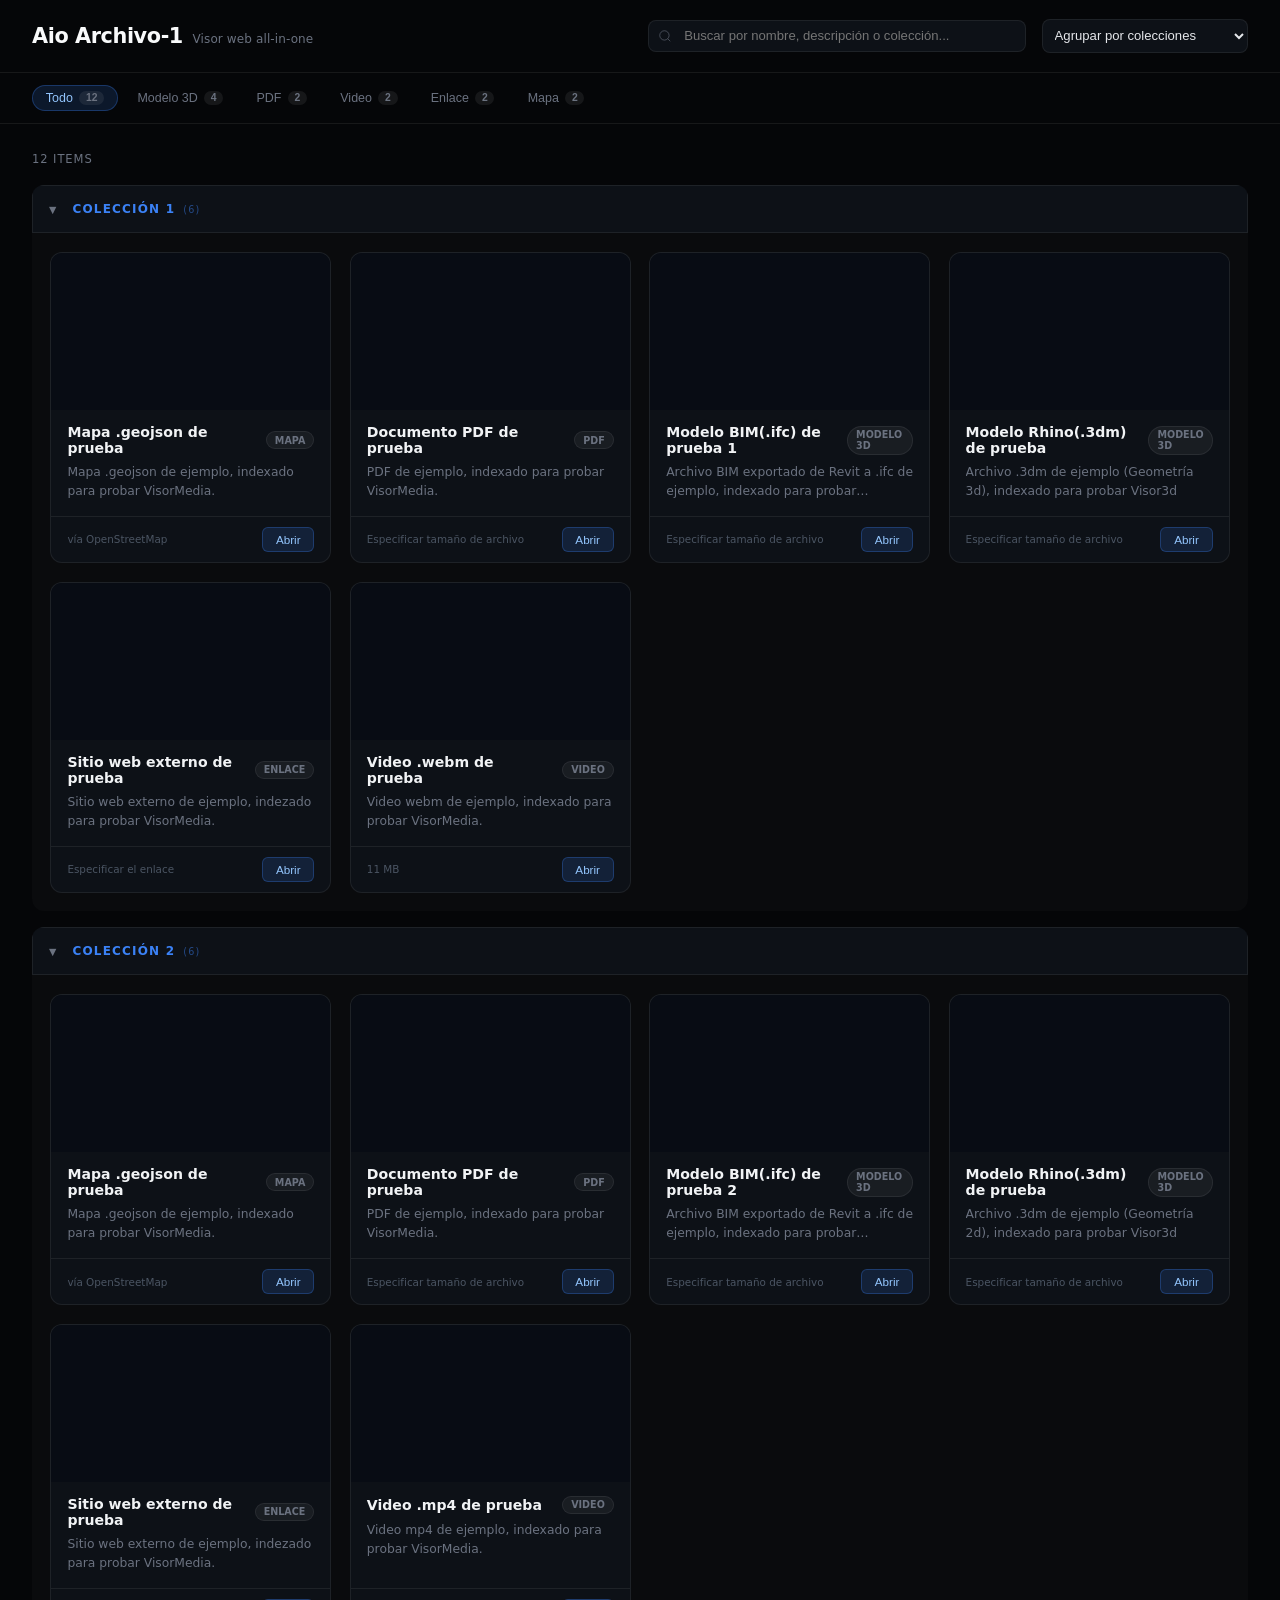
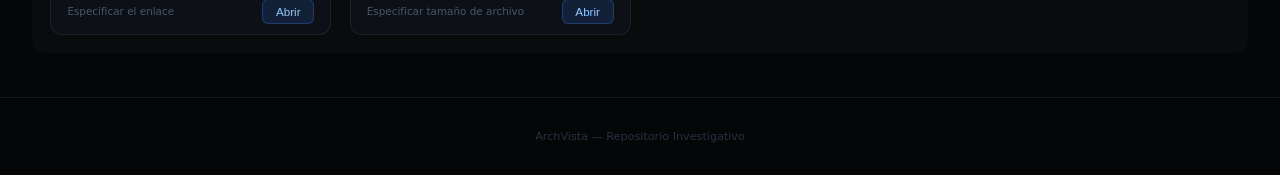
==== index.html @ 596104c4 "Update index.html" ====
<!DOCTYPE html>
<html lang="es">
<head>
    <meta charset="UTF-8">
    <meta name="viewport" content="width=device-width, initial-scale=1.0">
    <title>Aio Archivo-1</title>
    <style>
        *, *::before, *::after { box-sizing: border-box; margin: 0; padding: 0; }
        :root {
            --bg: #050608;
            --surface: #0d1117;
            --surface2: #111520;
            --border: rgba(255,255,255,0.07);
            --border2: rgba(255,255,255,0.12);
            --text: #e5e7eb;
            --muted: #6b7280;
            --accent: #3b82f6;
            --accent-dim: rgba(59,130,246,0.15);
        }
        body {
            font-family: system-ui, -apple-system, sans-serif;
            background: var(--bg);
            color: var(--text);
            min-height: 100vh;
            display: flex;
            flex-direction: column;
        }

        header {
            padding: 1.2rem 2rem;
            border-bottom: 1px solid var(--border);
            display: flex;
            align-items: center;
            justify-content: space-between;
            gap: 1.5rem;
            flex-wrap: wrap;
        }
        .logo { display: flex; align-items: baseline; gap: 0.6rem; text-decoration: none; }
        .logo h1 { font-size: 1.3rem; font-weight: 700; letter-spacing: -0.02em; color: #f9fafb; }
        .logo span { font-size: 0.75rem; color: var(--muted); letter-spacing: 0.01em; }

        .controls-wrap { display: flex; align-items: center; gap: 1rem; flex: 1; max-width: 600px; }
        .search-wrap { flex: 2; position: relative; }
        .search-wrap input {
            width: 100%; padding: 0.45rem 0.85rem 0.45rem 2.2rem;
            background: var(--surface); border: 1px solid var(--border);
            border-radius: 8px; color: var(--text); font-size: 0.82rem;
            outline: none; transition: border-color 0.15s;
        }
        .search-wrap input:focus { border-color: rgba(59,130,246,0.45); }
        .search-wrap svg {
            position: absolute; left: 0.65rem; top: 50%; transform: translateY(-50%);
            width: 14px; height: 14px; stroke: var(--muted); fill: none; pointer-events: none;
        }

        .sort-select {
            flex: 1; background: var(--surface); color: var(--text);
            border: 1px solid var(--border); border-radius: 8px;
            padding: 0.45rem; font-size: 0.82rem; outline: none; cursor: pointer;
        }

        .filters { padding: 0.75rem 2rem 0; display: flex; gap: 0.35rem; flex-wrap: wrap; border-bottom: 1px solid var(--border); }
        .filter-btn {
            display: inline-flex; align-items: center; gap: 0.4rem; padding: 0.32rem 0.8rem; margin-bottom: 0.75rem;
            font-size: 0.78rem; font-weight: 500; background: transparent; color: var(--muted);
            border: 1px solid transparent; border-radius: 20px; cursor: pointer; transition: all 0.12s;
        }
        .filter-btn:hover { color: var(--text); border-color: var(--border2); }
        .filter-btn.active { background: var(--accent-dim); color: #93c5fd; border-color: rgba(59,130,246,0.3); }
        .tab-count { font-size: 0.65rem; font-weight: 600; background: rgba(255,255,255,0.07); color: var(--muted); padding: 0.1rem 0.42rem; border-radius: 20px; }

        main { flex: 1; padding: 1.75rem 2rem; max-width: 1280px; width: 100%; margin: 0 auto; }
        .grid-header { display: flex; align-items: center; justify-content: space-between; margin-bottom: 1.2rem; }
        .grid-label { font-size: 0.72rem; color: var(--muted); text-transform: uppercase; letter-spacing: 0.08em; }

        /* --- Colecciones y Grupos --- */
        .collection-section { margin-bottom: 1rem; border-radius: 12px; background: rgba(255,255,255,0.02); overflow: hidden; }
        .collection-header {
            width: 100%; padding: 1rem; background: var(--surface); 
            border: 1px solid var(--border); display: flex; align-items: center; 
            gap: 1rem; cursor: pointer; transition: background 0.2s;
            user-select: none;
        }
        .collection-header:hover { background: var(--surface2); }
        .collection-header h2 { 
            font-size: 0.75rem; text-transform: uppercase; letter-spacing: 0.1em; 
            color: var(--accent); flex: 1; display: flex; align-items: center; gap: 0.5rem;
            pointer-events: none; /* Evita que el texto interfiera con el clic del header */
        }
        .collection-arrow { font-size: 0.6rem; transition: transform 0.3s; color: var(--muted); transform: rotate(0deg); pointer-events: none; }
        .collection-content { padding: 1.15rem; display: grid; grid-template-columns: repeat(auto-fill, minmax(270px, 1fr)); gap: 1.15rem; }

        /* --- Estado Colapsado (Tarjetas Compactas) --- */
        .collection-section.collapsed .collection-content { display: flex; flex-direction: column; gap: 0.5rem; padding: 0.5rem 1rem 1rem; }
        .collection-section.collapsed .collection-arrow { transform: rotate(-90deg); }

        .card { background: var(--surface); border: 1px solid var(--border); border-radius: 12px; overflow: hidden; display: flex; flex-direction: column; cursor: pointer; transition: all 0.15s; }
        .card:hover { border-color: rgba(59,130,246,0.4); transform: translateY(-2px); box-shadow: 0 8px 32px rgba(0,0,0,0.4); }
        .card-thumb { width: 100%; aspect-ratio: 16/9; background: #080c14; display: flex; align-items: center; justify-content: center; overflow: hidden; }
        .card-thumb img { width: 100%; height: 100%; object-fit: cover; }
        .card-body { padding: 0.9rem 1rem; display: flex; flex-direction: column; gap: 0.45rem; flex: 1; }
        .card-title { font-size: 0.88rem; font-weight: 600; color: #f1f3f5; }
        .badge { font-size: 0.6rem; font-weight: 600; padding: 0.16rem 0.5rem; border-radius: 20px; text-transform: uppercase; background: rgba(255,255,255,0.05); color: var(--muted); border: 1px solid var(--border); }
        .card-desc { font-size: 0.77rem; color: var(--muted); line-height: 1.55; overflow: hidden; display: -webkit-box; -webkit-box-orient: vertical; -webkit-line-clamp: 2; line-clamp: 2; }
        .card-footer { padding: 0.65rem 1rem; border-top: 1px solid var(--border); display: flex; align-items: center; justify-content: space-between; }
        .btn-view { font-size: 0.73rem; font-weight: 500; padding: 0.3rem 0.8rem; background: var(--accent-dim); color: #93c5fd; border: 1px solid rgba(59,130,246,0.28); border-radius: 6px; cursor: pointer; }

        /* Sobreescritura para vista compacta */
        .collapsed .card { flex-direction: row; align-items: center; height: 64px; border-color: transparent; background: transparent; gap: 0.5rem; position: relative; z-index: 10; }
        .collapsed .card:hover { background: rgba(255,255,255,0.03); transform: none; box-shadow: none; }
        .collapsed .card-thumb { width: 56px !important; height: 42px !important; flex-shrink: 0; margin-left: 0.5rem; border-radius: 6px; }
        .collapsed .card-body { padding: 0 0.5rem; flex-direction: row; align-items: center; justify-content: space-between; flex: 1; gap: 0.5rem; }
        .collapsed .card-desc, .collapsed .card-footer { display: none; }
        .collapsed .card-title { font-size: 0.78rem; white-space: nowrap; overflow: hidden; text-overflow: ellipsis; max-width: 180px; }

        footer { padding: 2rem; border-top: 1px solid var(--border); font-size: 0.7rem; color: #2a3040; text-align: center; }

        @media (max-width: 768px) {
            header { padding: 1rem; }
            main { padding: 0.75rem; }
            .collection-content { padding: 0.5rem; }
            .collapsed .card-title { max-width: 140px; }
        }
    </style>
</head>
<body>

<header>
    <a href="index.html" class="logo">
        <h1>Aio Archivo-1</h1>
        <span>Visor web all-in-one</span>
    </a>
    <div class="controls-wrap">
        <div class="search-wrap">
            <svg viewBox="0 0 24 24"><circle cx="11" cy="11" r="8"/><line x1="21" y1="21" x2="16.65" y2="16.65"/></svg>
            <input type="text" id="search" placeholder="Buscar por nombre, descripción o colección..." autocomplete="off">
        </div>
        <select id="sort-order" class="sort-select">
            <option value="coleccion">Agrupar por colecciones</option>
            <option value="az">Alfabético (A-Z)</option>
            <option value="za">Alfabético (Z-A)</option>
            <option value="tipo">Agrupar por tipo</option>
        </select>
    </div>
</header>

<div class="filters" id="filters">
    <button class="filter-btn active" data-cat="all">Todo <span class="tab-count" id="count-all">0</span></button>
</div>

<main id="main-container">
    <div class="grid-header">
        <span class="grid-label" id="grid-label">Cargando ...</span>
    </div>
    <div id="grid"></div>
</main>

<footer>ArchVista — Repositorio Investigativo</footer>

<script>
    let MODELS = [];
    const CATEGORIAS = ['modelo-3d', 'pdf', 'video', 'galeria', 'enlace', 'audio','mapa'];
    let activeFilter = 'all';
    let searchQuery = '';
    let currentSort = 'coleccion';

    const nombresCategoria = {
        'modelo-3d': 'Modelo 3D', 'pdf': 'PDF', 'video': 'Video',
        'galeria': 'Galería', 'enlace': 'Enlace', 'audio': 'Audio', 'mapa': 'Mapa'
    };

    fetch('content.json')
        .then(response => response.json())
        .then(data => {
            MODELS = data;
            buildCategoryButtons();
            updateCounts();
            renderGrid();
        });

    function buildCategoryButtons() {
        const categoriasPresentes = new Set(MODELS.map(m => m.categoria));
        const filtersDiv = document.getElementById('filters');
        CATEGORIAS.forEach(cat => {
            if (categoriasPresentes.has(cat)) {
                const btn = document.createElement('button');
                btn.className = 'filter-btn';
                btn.dataset.cat = cat;
                btn.innerHTML = `${nombresCategoria[cat] || cat} <span class="tab-count" id="count-${cat}">0</span>`;
                filtersDiv.appendChild(btn);
            }
        });
    }

    function updateCounts() {
        const allEl = document.getElementById('count-all');
        if (allEl) allEl.textContent = MODELS.length;
        CATEGORIAS.forEach(cat => {
            const el = document.getElementById('count-' + cat);
            if (el) el.textContent = MODELS.filter(m => m.categoria === cat).length;
        });
    }

    // --- FUNCIÓN DE TOGGLE REFORZADA ---
    function toggleCollection(headerElement) {
        // Solo actúa sobre el padre directo .collection-section
        headerElement.closest('.collection-section').classList.toggle('collapsed');
    }

    function renderGrid() {
        const gridContainer = document.getElementById('grid');
        gridContainer.innerHTML = '';
        const isMobile = window.innerWidth <= 768;
        
        let visible = MODELS.filter(m => {
            const matchesCategory = (activeFilter === 'all' || m.categoria === activeFilter);
            const query = searchQuery.toLowerCase();
            const matchesSearch = !searchQuery || 
                                 (m.nombre || '').toLowerCase().includes(query) || 
                                 (m.descripcion || '').toLowerCase().includes(query) || 
                                 (m.coleccion || '').toLowerCase().includes(query);
            return matchesCategory && matchesSearch;
        });

        if (currentSort === 'az') visible.sort((a, b) => a.nombre.localeCompare(b.nombre));
        else if (currentSort === 'za') visible.sort((a, b) => b.nombre.localeCompare(a.nombre));
        else if (currentSort === 'tipo') visible.sort((a, b) => (a.categoria || '').localeCompare(b.categoria || ''));
        else if (currentSort === 'coleccion') {
            visible.sort((a, b) => (a.coleccion || 'Otros').localeCompare(b.coleccion || 'Otros') || a.nombre.localeCompare(b.nombre));
        }

        document.getElementById('grid-label').textContent = visible.length + ' item' + (visible.length !== 1 ? 's' : '');
        
        if (visible.length === 0) {
            gridContainer.innerHTML = '<p style="color: var(--muted); text-align: center; padding: 2rem;">No se encontraron elementos</p>';
            return;
        }

        if (currentSort === 'coleccion' || currentSort === 'tipo') {
            const groupField = currentSort === 'coleccion' ? 'coleccion' : 'categoria';
            const grupos = [...new Set(visible.map(m => m[groupField] || (groupField === 'coleccion' ? 'Otros' : 'General')))];

            grupos.forEach(groupName => {
                const section = document.createElement('div');
                section.className = 'collection-section';
                // Si hay una búsqueda activa, no colapsamos para mostrar resultados
                if (isMobile && !searchQuery) section.classList.add('collapsed');

                const displayName = currentSort === 'tipo' ? (nombresCategoria[groupName] || groupName) : groupName;
                const itemsInGroup = visible.filter(x => (x[groupField] || (groupField === 'coleccion' ? 'Otros' : 'General')) === groupName);

                section.innerHTML = `
                    <div class="collection-header" onclick="toggleCollection(this)">
                        <span class="collection-arrow">▼</span>
                        <h2>${displayName} <span style="font-size:0.6rem; opacity:0.5; font-weight:400;">(${itemsInGroup.length})</span></h2>
                    </div>
                    <div class="collection-content"></div>
                `;

                const contentDiv = section.querySelector('.collection-content');
                itemsInGroup.forEach(m => contentDiv.appendChild(createCard(m)));
                gridContainer.appendChild(section);
            });
        } else {
            const standardGrid = document.createElement('div');
            standardGrid.className = 'collection-content';
            visible.forEach(m => standardGrid.appendChild(createCard(m)));
            gridContainer.appendChild(standardGrid);
        }
    }

    function createCard(m) {
        const card = document.createElement('div');
        card.className = 'card';
        
        // --- NAVEGACIÓN DIRECTA CON STOP PROPAGATION ---
        card.onclick = (e) => {
            e.preventDefault();
            e.stopPropagation(); // ¡CRUCIAL! Evita que el clic suba al contenedor

            if (m.categoria === 'modelo-3d') {
                const archivo = String(m.archivo || '');
                const ext = archivo.split('.').pop().toLowerCase();

                if (ext === 'ifc') {
                    // Modelos BIM → visor IFC (usa id, como en otros viewers)
                    window.location.href = `viewer-ifc.html?id=${m.id}`;
                } else {
                    // Modelos 3D normales (3DM, etc.) → visor 3D existente
                    window.location.href = `viewer.html?file=models/${m.archivo}`;
                }
            } else if (m.categoria === 'mapa') {
                window.location.href = `viewer-map.html?id=${m.id}`;
            } else if (m.categoria === 'video') {
                window.location.href = `viewer-media.html?id=${m.id}`;
            } else if (m.categoria === 'pdf') {
                window.location.href = `viewer-media.html?id=${m.id}`;
            } else if (m.categoria === 'enlace') {
                window.location.href = `viewer-media.html?id=${m.id}`;
            } else {
                // fallback genérico
                window.location.href = `viewer-media.html?id=${m.id}`;
            }
        };

        const thumb = m.thumbnail ? `<img src="${m.thumbnail}" alt="">` : `<div style="color:#1e2535">📁</div>`;
        card.innerHTML = `
            <div class="card-thumb">${thumb}</div>
            <div class="card-body">
                <div style="display:flex; justify-content:space-between; align-items:center; gap: 0.5rem; width:100%;">
                    <div class="card-title">${m.nombre}</div>
                    <span class="badge">${nombresCategoria[m.categoria] || m.categoria}</span>
                </div>
                <div class="card-desc">${m.descripcion || 'Sin descripción'}</div>
            </div>
            <div class="card-footer">
                <span style="font-size:0.65rem; color:#4b5563">${m.tamano || ''}</span>
                <button class="btn-view">Abrir</button>
            </div>
        `;
        return card;
    }

    document.getElementById('filters').onclick = (e) => {
        const btn = e.target.closest('.filter-btn');
        if (!btn) return;
        document.querySelectorAll('.filter-btn').forEach(b => b.classList.remove('active'));
        btn.classList.add('active');
        activeFilter = btn.dataset.cat;
        renderGrid();
    };

    document.getElementById('search').addEventListener('input', (e) => {
        searchQuery = e.target.value.trim();
        renderGrid();
    });

    document.getElementById('sort-order').addEventListener('change', (e) => {
        currentSort = e.target.value;
        renderGrid();
    });

    window.addEventListener('resize', () => {
        const isMobile = window.innerWidth <= 768;
        if (window.lastIsMobile !== isMobile) {
            renderGrid();
            window.lastIsMobile = isMobile;
        }
    });
</script>
</body>
</html>
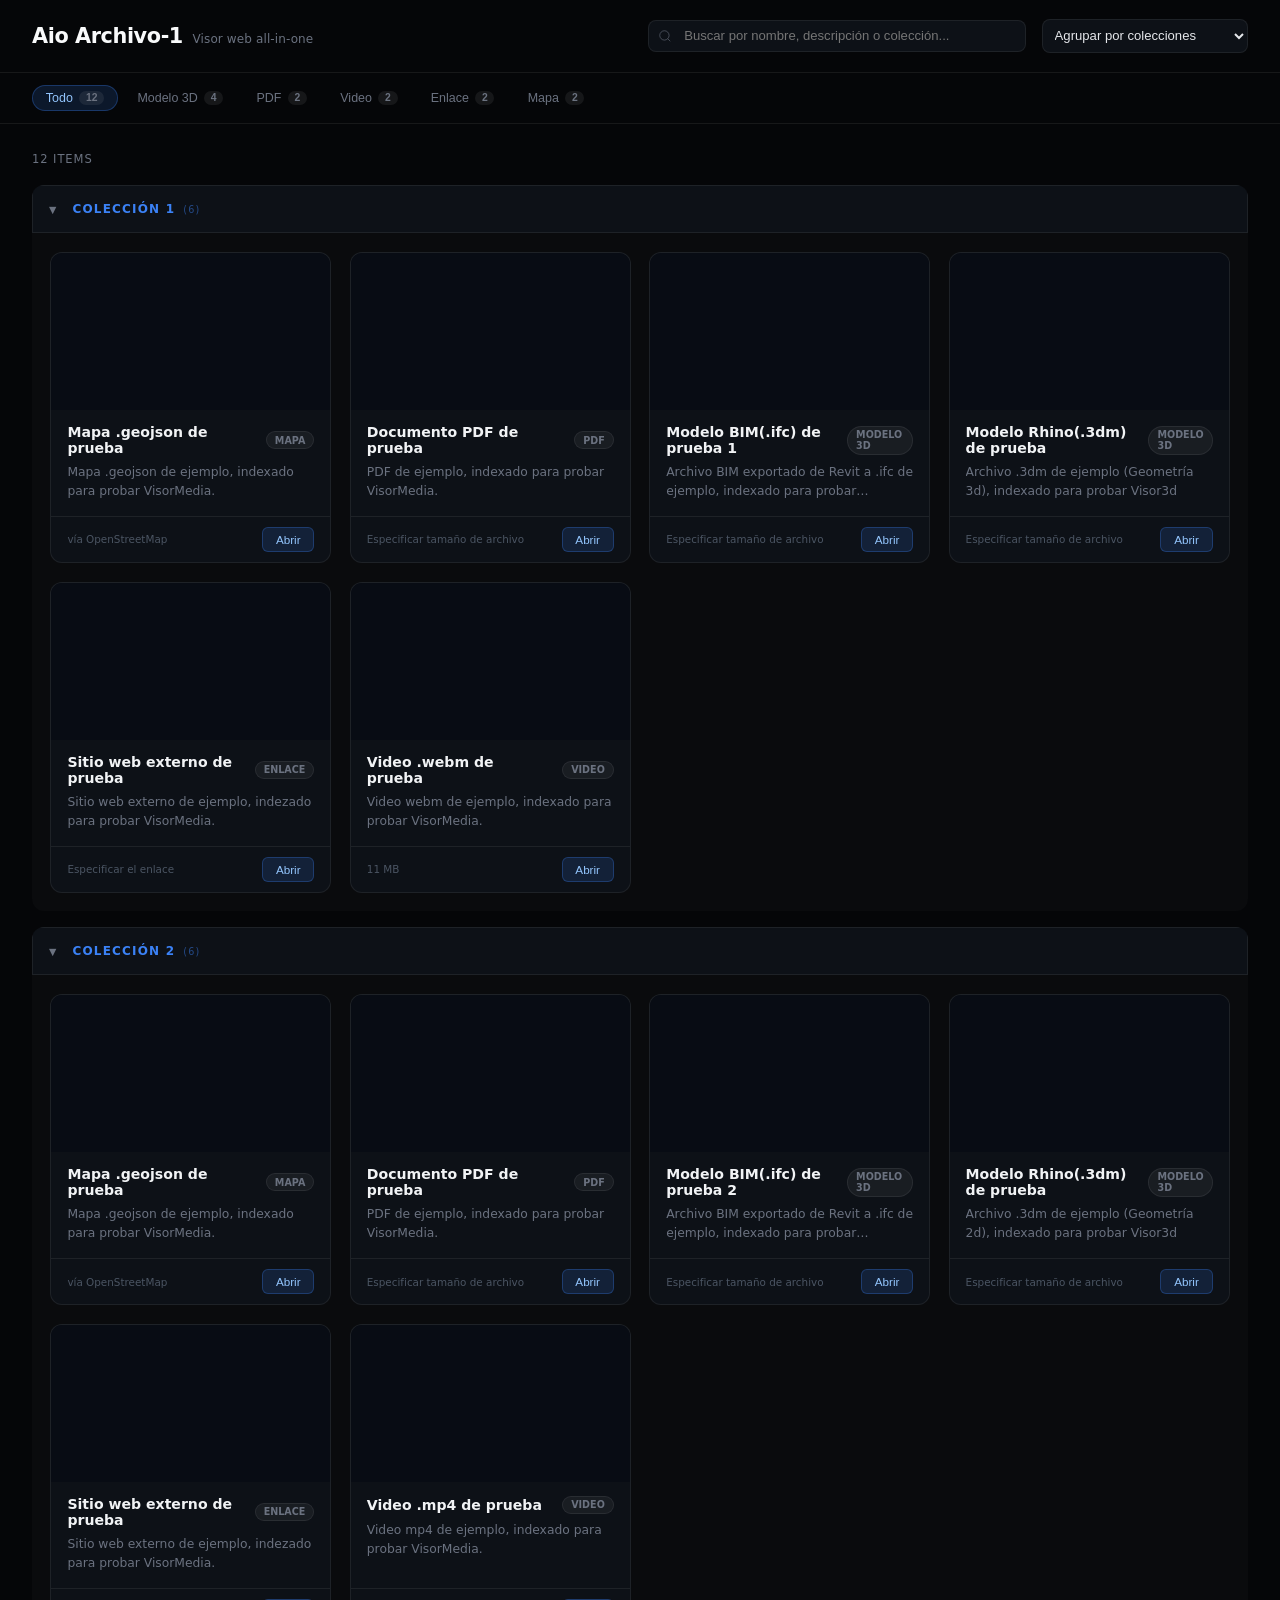
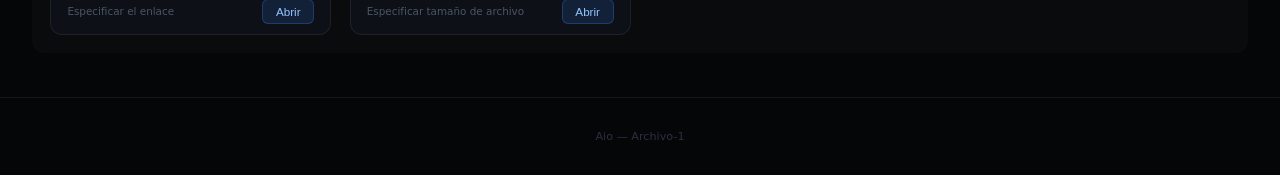
==== commit 573e2ac1: "Update index.html" ====
--- a/index.html
+++ b/index.html
@@ -155,7 +155,7 @@
     <div id="grid"></div>
 </main>
 
-<footer>ArchVista — Repositorio Investigativo</footer>
+<footer>Aio — Archivo-1</footer>
 
 <script>
     let MODELS = [];
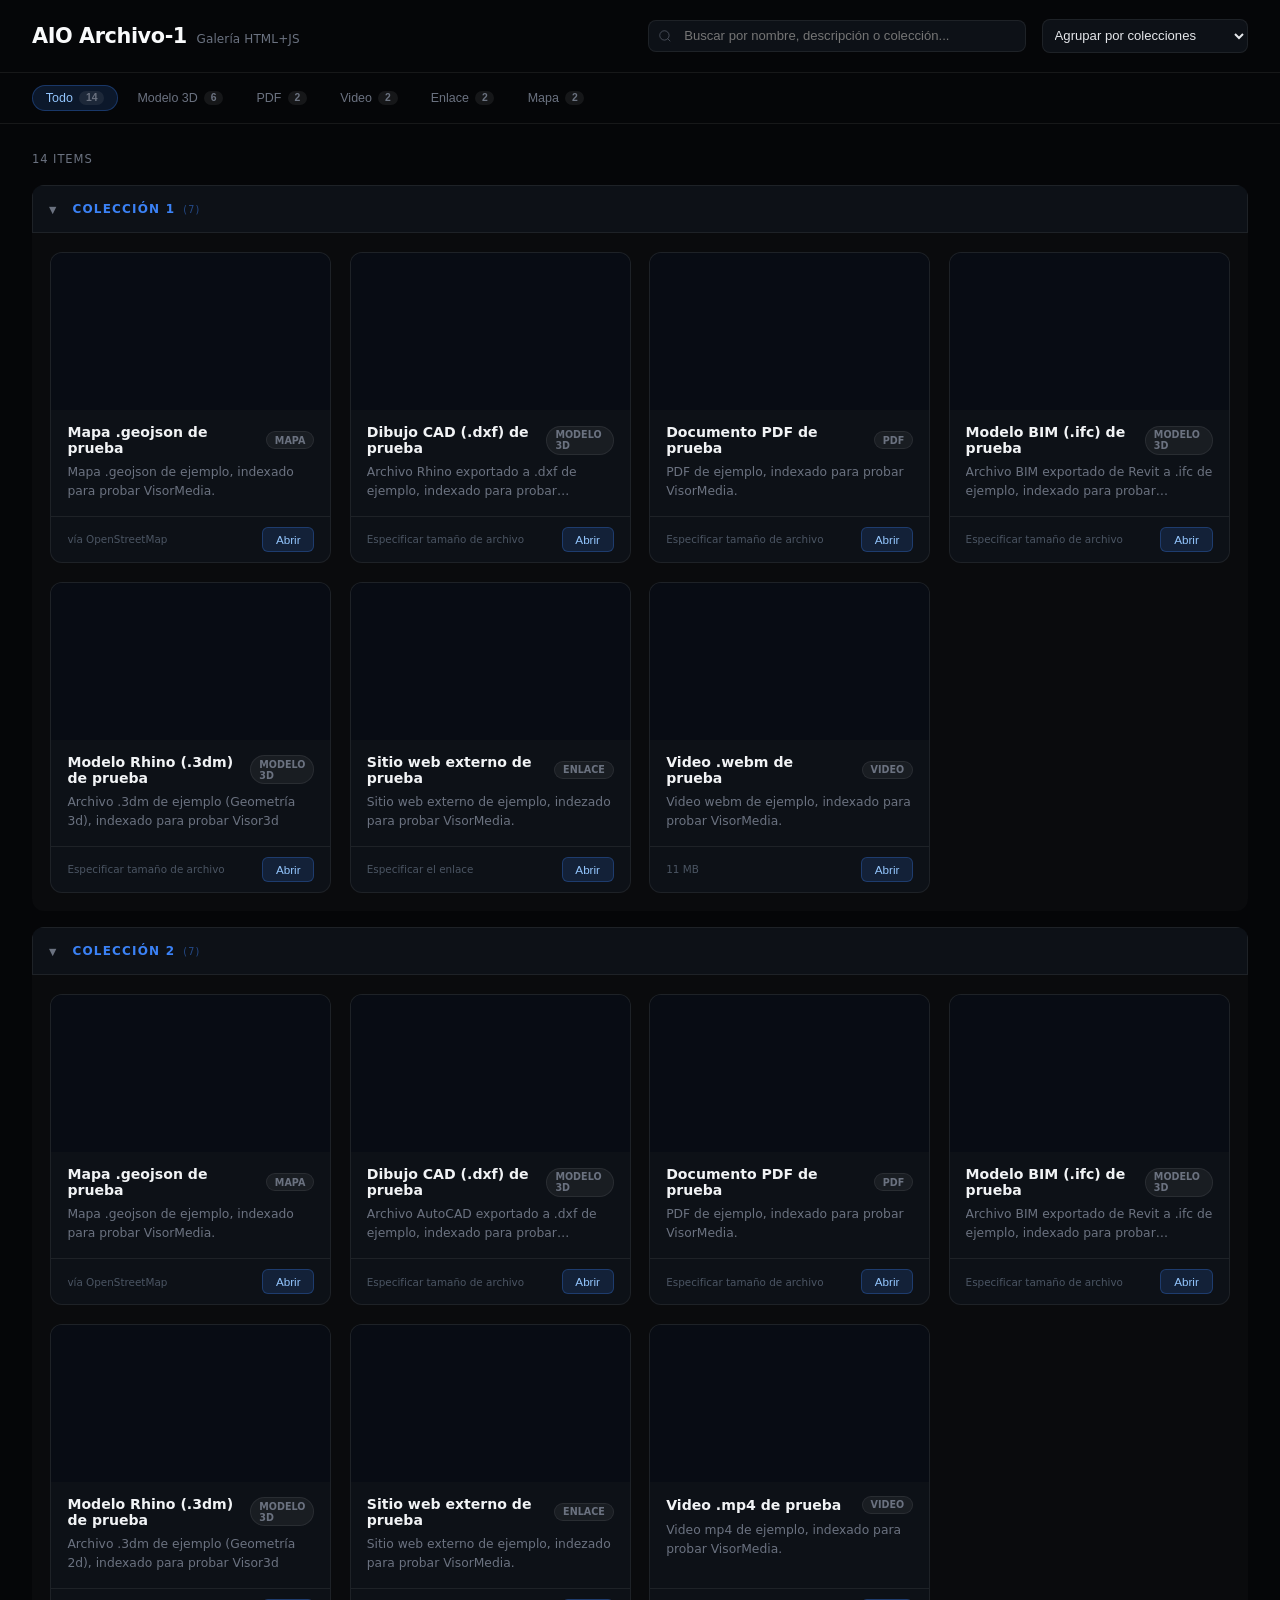
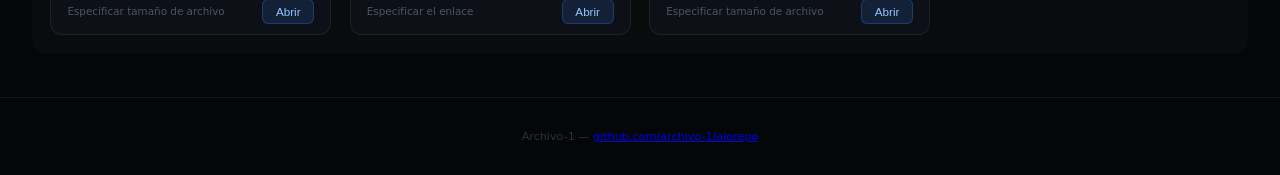
==== commit 1f096391: "Update index.html" ====
--- a/index.html
+++ b/index.html
@@ -3,7 +3,7 @@
 <head>
     <meta charset="UTF-8">
     <meta name="viewport" content="width=device-width, initial-scale=1.0">
-    <title>Aio Archivo-1</title>
+    <title>AIO Archivo-1</title>
     <style>
         *, *::before, *::after { box-sizing: border-box; margin: 0; padding: 0; }
         :root {
@@ -127,8 +127,8 @@
 
 <header>
     <a href="index.html" class="logo">
-        <h1>Aio Archivo-1</h1>
-        <span>Visor web all-in-one</span>
+        <h1>AIO Archivo-1</h1>
+        <span>Galería HTML+JS</span>
     </a>
     <div class="controls-wrap">
         <div class="search-wrap">
@@ -155,7 +155,7 @@
     <div id="grid"></div>
 </main>
 
-<footer>Aio — Archivo-1</footer>
+<footer>Archivo-1 — <a href="https://github.com/archivo-1/aiorepo">github.com/archivo-1/aiorepo</a></footer>
 
 <script>
     let MODELS = [];
@@ -285,8 +285,12 @@
                 if (ext === 'ifc') {
                     // Modelos BIM → visor IFC (usa id, como en otros viewers)
                     window.location.href = `viewer-ifc.html?id=${m.id}`;
+                }
+                else if (ext === 'dxf') {
+                    // Modelos dxf → visor dxf (usa id, como en otros viewers)
+                    window.location.href = `viewer-dxf.html?id=${m.id}`;
                 } else {
-                    // Modelos 3D normales (3DM, etc.) → visor 3D existente
+                    // Modelos 3Dm  
                     window.location.href = `viewer.html?file=models/${m.archivo}`;
                 }
             } else if (m.categoria === 'mapa') {
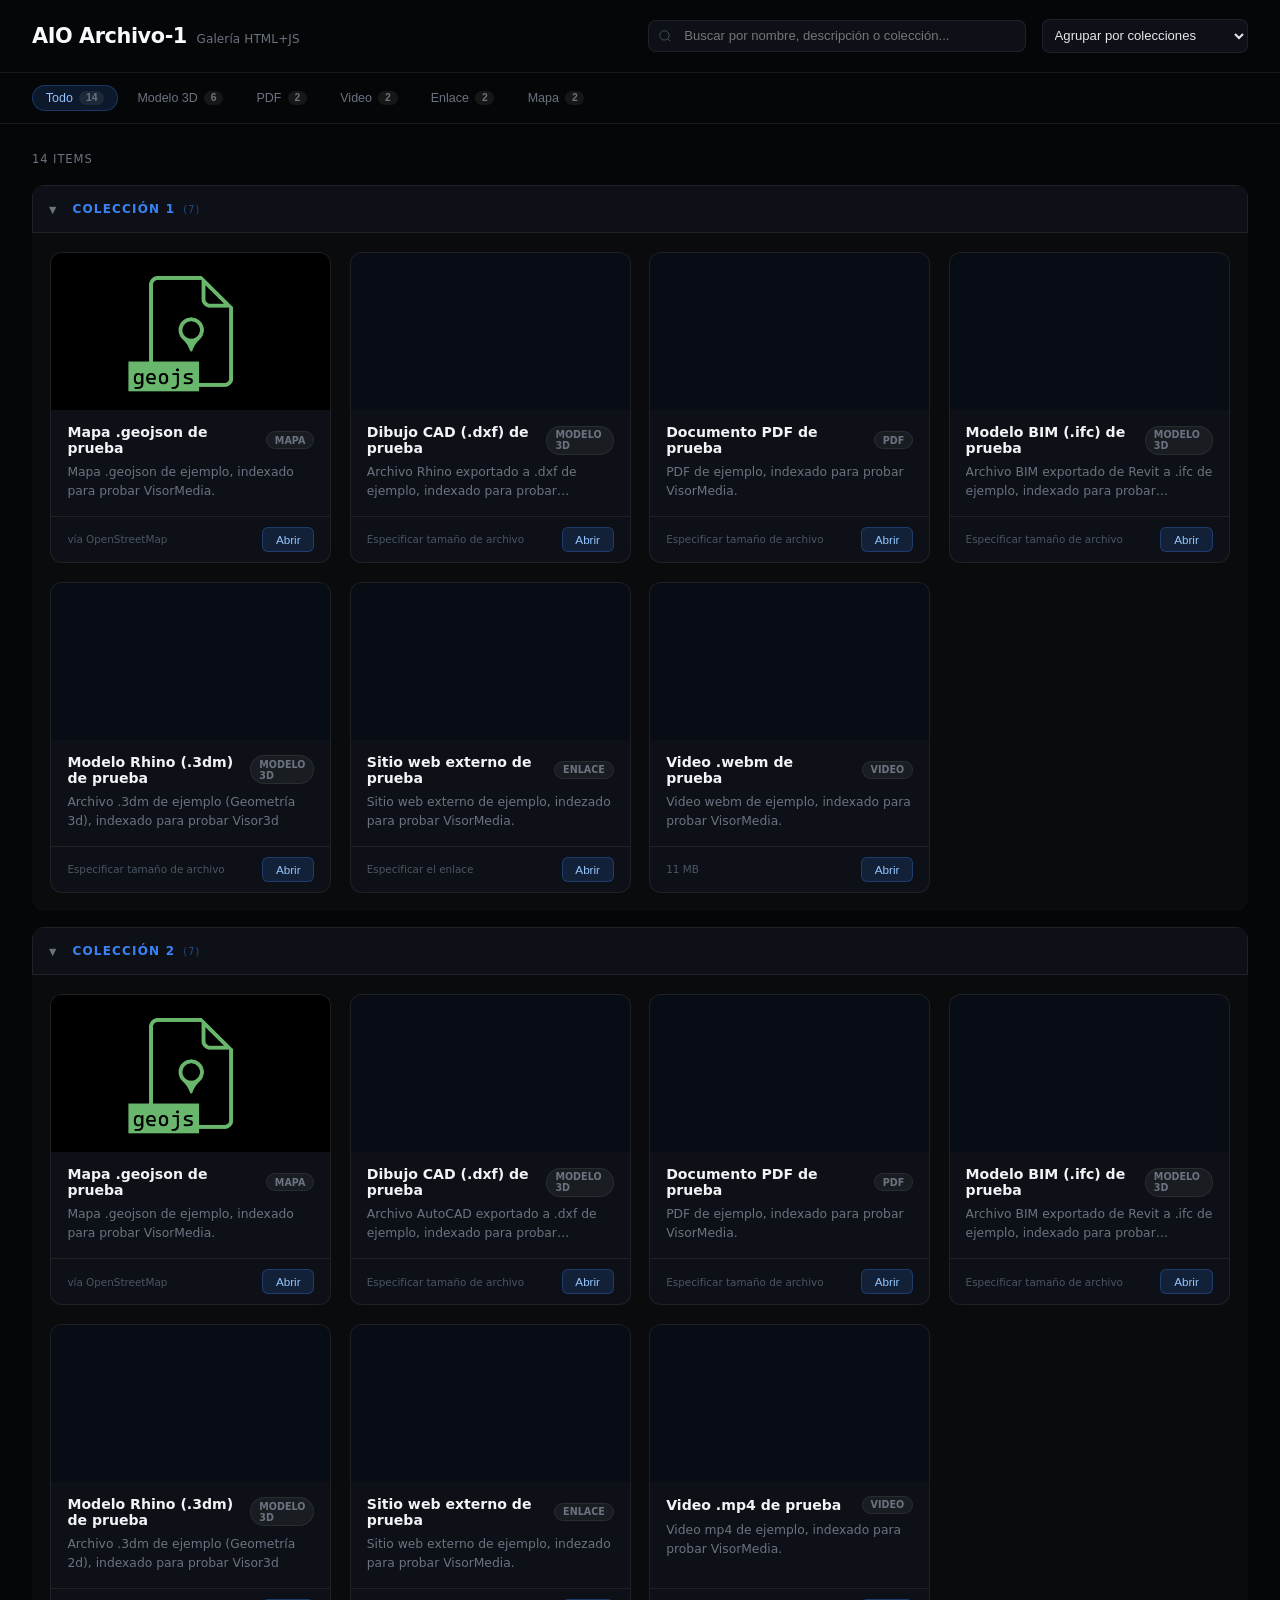
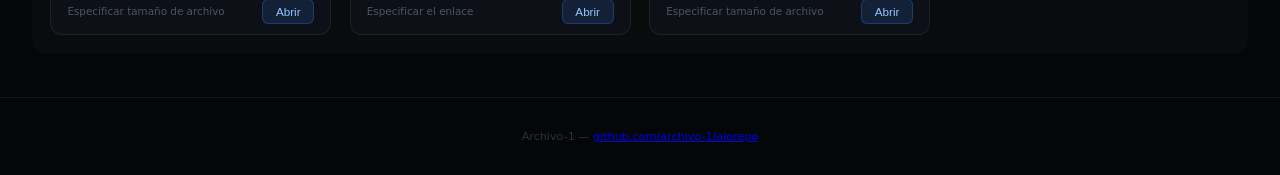
==== commit 4c9410e6: "Update index.html" ====
--- a/index.html
+++ b/index.html
@@ -4,6 +4,10 @@
     <meta charset="UTF-8">
     <meta name="viewport" content="width=device-width, initial-scale=1.0">
     <title>AIO Archivo-1</title>
+    
+    <link rel="manifest" href="manifest.json">
+    <meta name="theme-color" content="#050608"> 
+
     <style>
         *, *::before, *::after { box-sizing: border-box; margin: 0; padding: 0; }
         :root {
@@ -158,6 +162,12 @@
 <footer>Archivo-1 — <a href="https://github.com/archivo-1/aiorepo">github.com/archivo-1/aiorepo</a></footer>
 
 <script>
+    // Add this registration block at the top of your script
+    if ('serviceWorker' in navigator) {
+        navigator.serviceWorker.register('sw.js')
+            .then(() => console.log("Service Worker Registered"));
+    }
+    
     let MODELS = [];
     const CATEGORIAS = ['modelo-3d', 'pdf', 'video', 'galeria', 'enlace', 'audio','mapa'];
     let activeFilter = 'all';
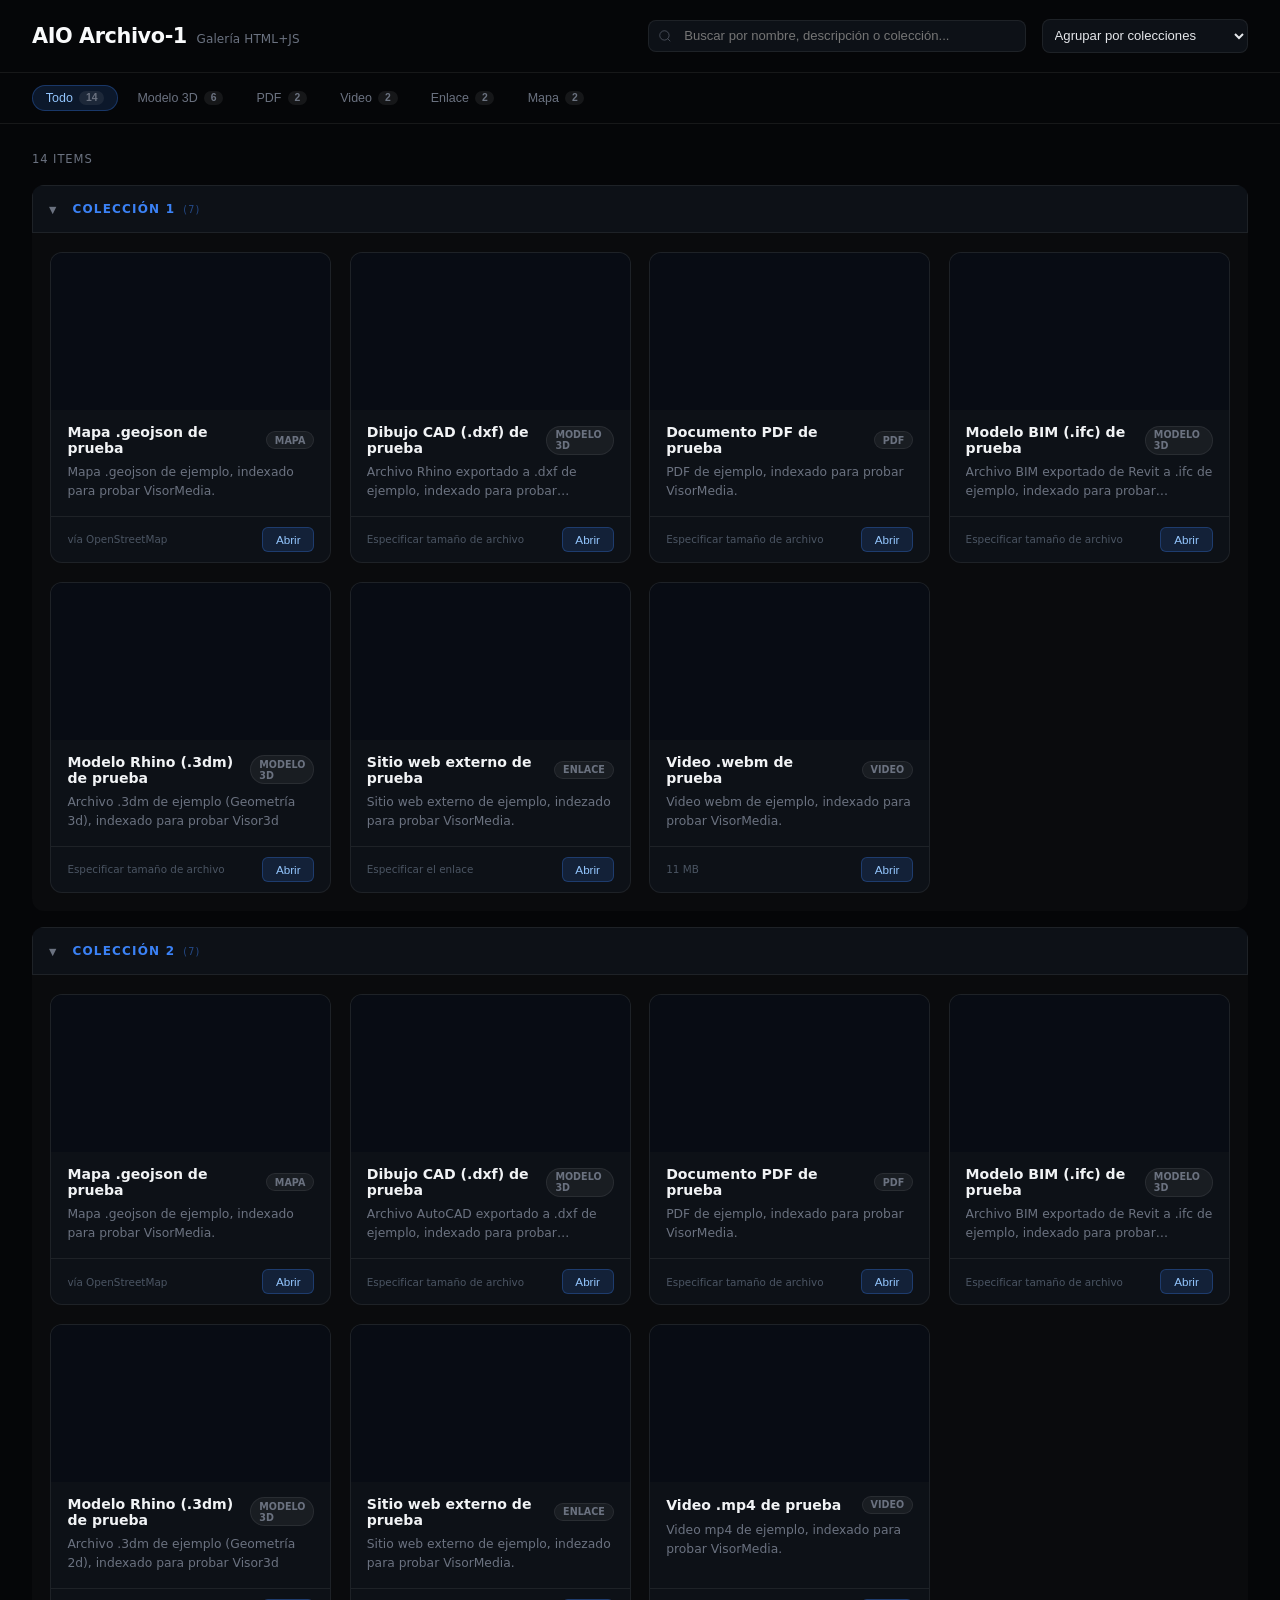
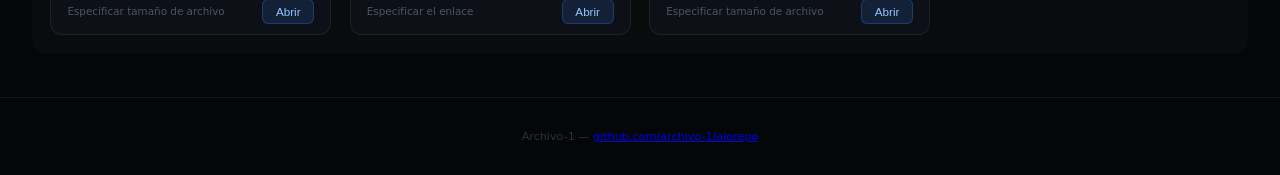
==== commit 0c1c9285: "Update index.html" ====
--- a/index.html
+++ b/index.html
@@ -6,7 +6,14 @@
     <title>AIO Archivo-1</title>
     
     <link rel="manifest" href="manifest.json">
-    <meta name="theme-color" content="#050608"> 
+    <meta name="theme-color" content="#050608">
+
+    <meta name="apple-mobile-web-app-capable" content="yes">
+    <meta name="apple-mobile-web-app-status-bar-style" content="black-translucent">
+    <meta name="apple-mobile-web-app-title" content="AIO Repo">
+
+    <meta name="mobile-web-app-capable" content="yes">
+    <link rel="apple-touch-icon" href="thumbnails/icon-192.png">
 
     <style>
         *, *::before, *::after { box-sizing: border-box; margin: 0; padding: 0; }
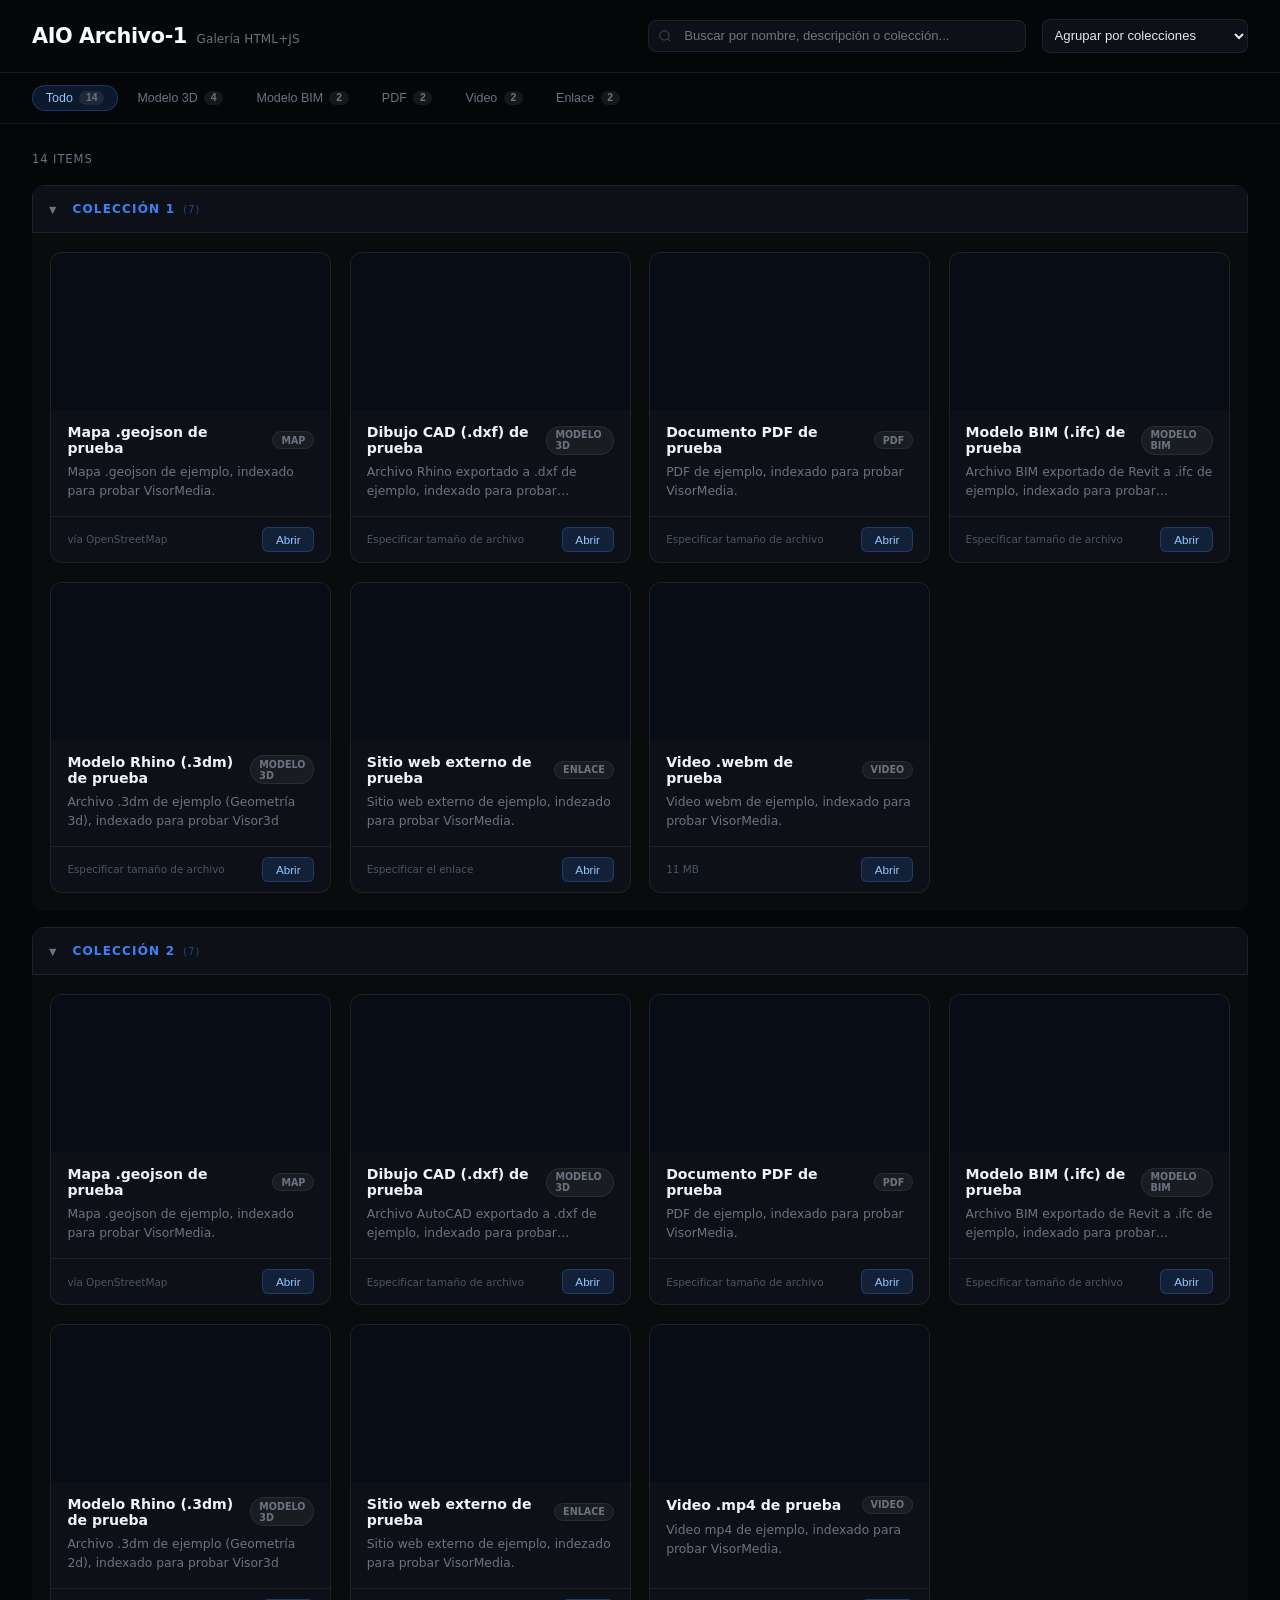
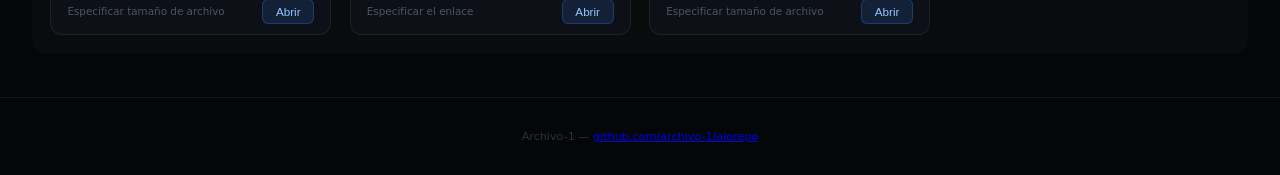
==== commit ae4823fa: "Update index.html" ====
--- a/index.html
+++ b/index.html
@@ -176,13 +176,13 @@
     }
     
     let MODELS = [];
-    const CATEGORIAS = ['modelo-3d', 'pdf', 'video', 'galeria', 'enlace', 'audio','mapa'];
+    const CATEGORIAS = ['modelo-3d', 'modelo-2d', 'modelo-BIM', 'pdf', 'video', 'galeria', 'enlace', 'audio','mapa'];
     let activeFilter = 'all';
     let searchQuery = '';
     let currentSort = 'coleccion';
 
     const nombresCategoria = {
-        'modelo-3d': 'Modelo 3D', 'pdf': 'PDF', 'video': 'Video',
+        'modelo-3d': 'Modelo 3D','modelo-2d': 'Modelo 2D','modelo-BIM': 'Modelo BIM', 'pdf': 'PDF', 'video': 'Video',
         'galeria': 'Galería', 'enlace': 'Enlace', 'audio': 'Audio', 'mapa': 'Mapa'
     };
 
@@ -292,37 +292,13 @@
         
         // --- NAVEGACIÓN DIRECTA CON STOP PROPAGATION ---
         card.onclick = (e) => {
-            e.preventDefault();
-            e.stopPropagation(); // ¡CRUCIAL! Evita que el clic suba al contenedor
-
-            if (m.categoria === 'modelo-3d') {
-                const archivo = String(m.archivo || '');
-                const ext = archivo.split('.').pop().toLowerCase();
-
-                if (ext === 'ifc') {
-                    // Modelos BIM → visor IFC (usa id, como en otros viewers)
-                    window.location.href = `viewer-ifc.html?id=${m.id}`;
-                }
-                else if (ext === 'dxf') {
-                    // Modelos dxf → visor dxf (usa id, como en otros viewers)
-                    window.location.href = `viewer-dxf.html?id=${m.id}`;
-                } else {
-                    // Modelos 3Dm  
-                    window.location.href = `viewer.html?file=models/${m.archivo}`;
-                }
-            } else if (m.categoria === 'mapa') {
-                window.location.href = `viewer-map.html?id=${m.id}`;
-            } else if (m.categoria === 'video') {
-                window.location.href = `viewer-media.html?id=${m.id}`;
-            } else if (m.categoria === 'pdf') {
-                window.location.href = `viewer-media.html?id=${m.id}`;
-            } else if (m.categoria === 'enlace') {
-                window.location.href = `viewer-media.html?id=${m.id}`;
-            } else {
-                // fallback genérico
-                window.location.href = `viewer-media.html?id=${m.id}`;
-            }
-        };
+    e.preventDefault();
+    e.stopPropagation();
+
+    // Ahora el index no adivina. El JSON le dice exactamente a dónde ir.
+    // Estandarizamos TODO para usar "?id="
+    window.location.href = `viewer-${m.visor}.html?id=${m.id}`;
+    };
 
         const thumb = m.thumbnail ? `<img src="${m.thumbnail}" alt="">` : `<div style="color:#1e2535">📁</div>`;
         card.innerHTML = `
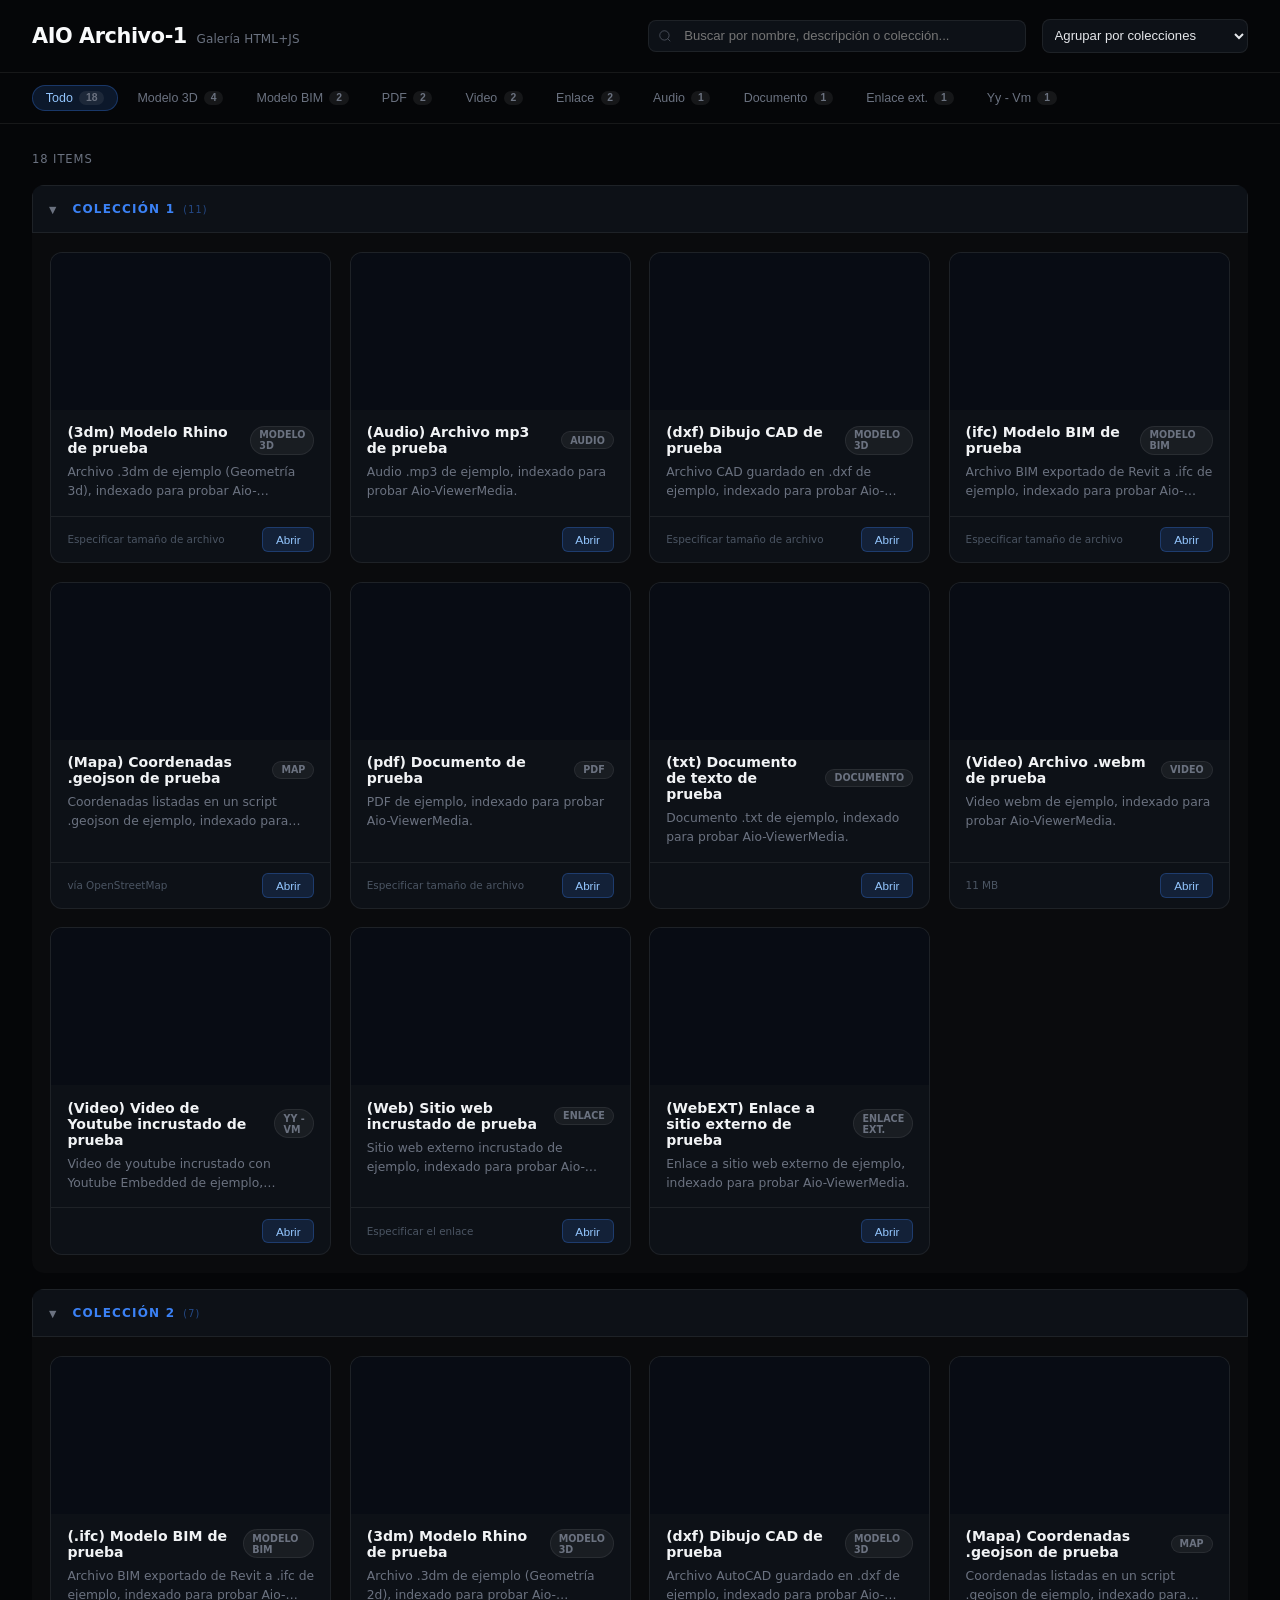
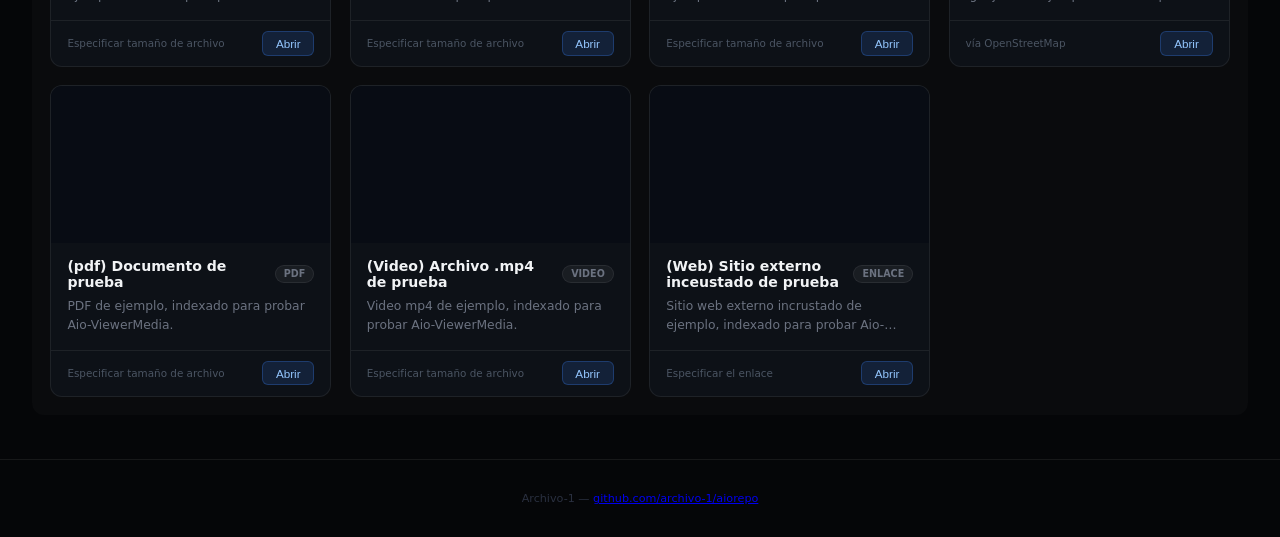
==== commit 3587c81d: "Update index.html" ====
--- a/index.html
+++ b/index.html
@@ -176,14 +176,14 @@
     }
     
     let MODELS = [];
-    const CATEGORIAS = ['modelo-3d', 'modelo-2d', 'modelo-BIM', 'pdf', 'video', 'galeria', 'enlace', 'audio','mapa'];
+    const CATEGORIAS = ['modelo-3d', 'modelo-2d', 'modelo-BIM', 'pdf', 'video', 'galeria', 'enlace', 'audio','mapa','doc','enlaceEXT','yt/vm'];
     let activeFilter = 'all';
     let searchQuery = '';
     let currentSort = 'coleccion';
 
     const nombresCategoria = {
         'modelo-3d': 'Modelo 3D','modelo-2d': 'Modelo 2D','modelo-BIM': 'Modelo BIM', 'pdf': 'PDF', 'video': 'Video',
-        'galeria': 'Galería', 'enlace': 'Enlace', 'audio': 'Audio', 'mapa': 'Mapa'
+        'galeria': 'Galería', 'enlace': 'Enlace','enlaceEXT': 'Enlace ext.','doc': 'Documento','yt/vm': 'Yy - Vm', 'audio': 'Audio', 'mapa': 'Mapa'
     };
 
     fetch('content.json')
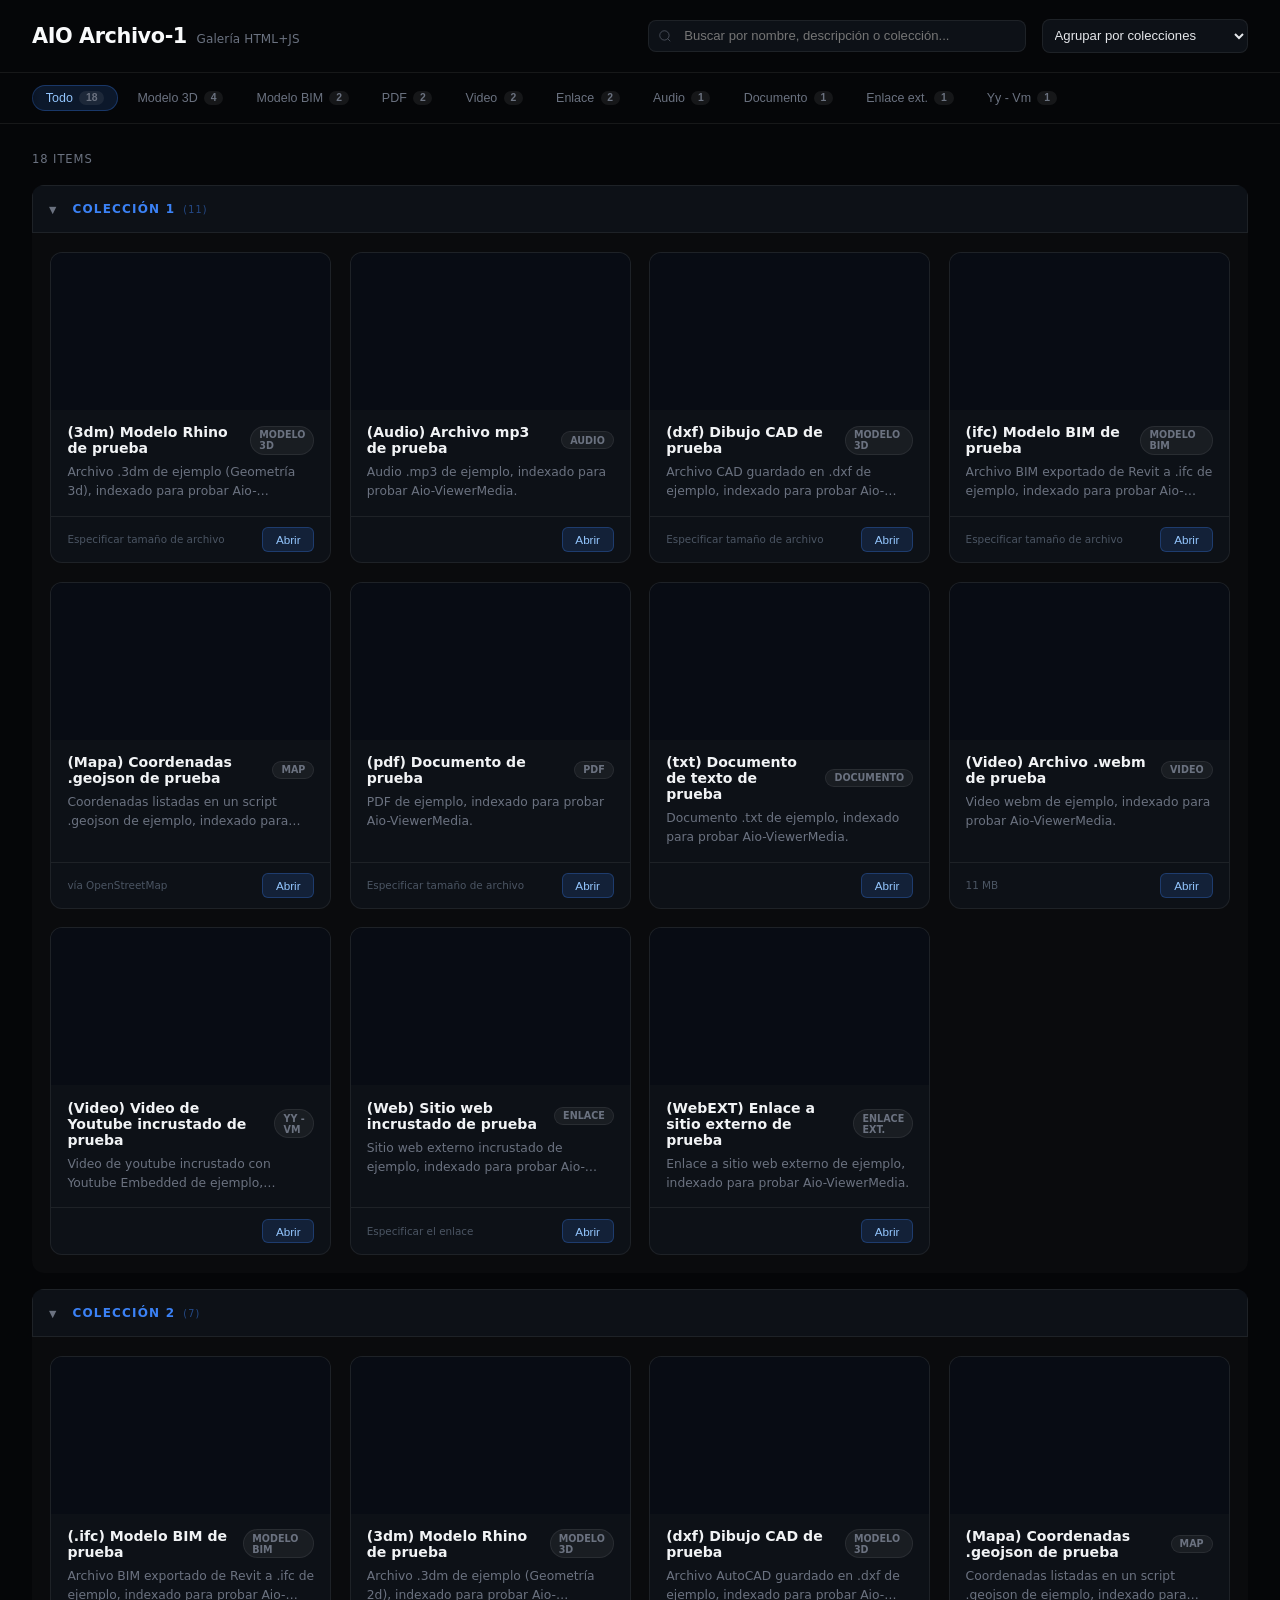
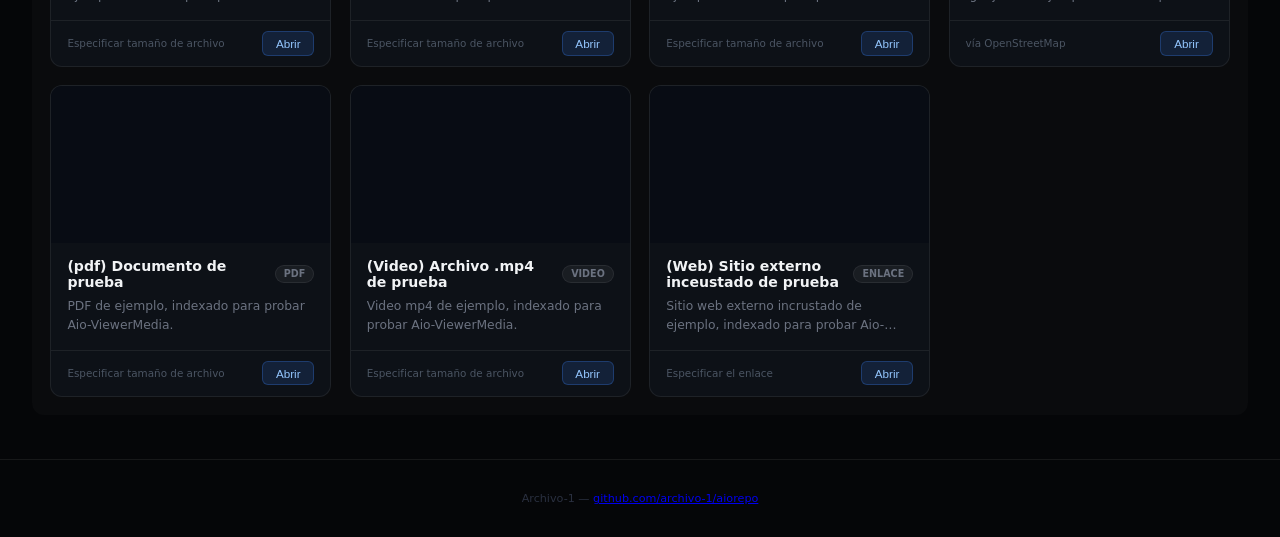
==== commit 07ec2eb8: "Update index.html" ====
--- a/index.html
+++ b/index.html
@@ -70,11 +70,52 @@
             padding: 0.45rem; font-size: 0.82rem; outline: none; cursor: pointer;
         }
 
-        .filters { padding: 0.75rem 2rem 0; display: flex; gap: 0.35rem; flex-wrap: wrap; border-bottom: 1px solid var(--border); }
+        /* --- Scrollable Filters with Gradients --- */
+        .filters-container {
+            position: relative;
+            border-bottom: 1px solid var(--border);
+            background: var(--bg);
+        }
+        
+        /* Left gradient shadow */
+        .filters-container::before {
+            content: "";
+            position: absolute;
+            left: 0; top: 0; bottom: 0;
+            width: 40px;
+            background: linear-gradient(to right, var(--bg), transparent);
+            z-index: 2;
+            pointer-events: none;
+        }
+        
+        /* Right gradient shadow */
+        .filters-container::after {
+            content: "";
+            position: absolute;
+            right: 0; top: 0; bottom: 0;
+            width: 40px;
+            background: linear-gradient(to left, var(--bg), transparent);
+            z-index: 2;
+            pointer-events: none;
+        }
+
+        .filters { 
+            padding: 0.75rem 2rem 0; 
+            display: flex; 
+            gap: 0.35rem; 
+            flex-wrap: nowrap; 
+            overflow-x: auto; 
+            -webkit-overflow-scrolling: touch;
+            scrollbar-width: none;
+            -ms-overflow-style: none;
+        }
+        .filters::-webkit-scrollbar { display: none; }
+
         .filter-btn {
             display: inline-flex; align-items: center; gap: 0.4rem; padding: 0.32rem 0.8rem; margin-bottom: 0.75rem;
             font-size: 0.78rem; font-weight: 500; background: transparent; color: var(--muted);
             border: 1px solid transparent; border-radius: 20px; cursor: pointer; transition: all 0.12s;
+            flex-shrink: 0;
         }
         .filter-btn:hover { color: var(--text); border-color: var(--border2); }
         .filter-btn.active { background: var(--accent-dim); color: #93c5fd; border-color: rgba(59,130,246,0.3); }
@@ -96,12 +137,12 @@
         .collection-header h2 { 
             font-size: 0.75rem; text-transform: uppercase; letter-spacing: 0.1em; 
             color: var(--accent); flex: 1; display: flex; align-items: center; gap: 0.5rem;
-            pointer-events: none; /* Evita que el texto interfiera con el clic del header */
+            pointer-events: none;
         }
         .collection-arrow { font-size: 0.6rem; transition: transform 0.3s; color: var(--muted); transform: rotate(0deg); pointer-events: none; }
         .collection-content { padding: 1.15rem; display: grid; grid-template-columns: repeat(auto-fill, minmax(270px, 1fr)); gap: 1.15rem; }
 
-        /* --- Estado Colapsado (Tarjetas Compactas) --- */
+        /* --- Estado Colapsado --- */
         .collection-section.collapsed .collection-content { display: flex; flex-direction: column; gap: 0.5rem; padding: 0.5rem 1rem 1rem; }
         .collection-section.collapsed .collection-arrow { transform: rotate(-90deg); }
 
@@ -116,7 +157,6 @@
         .card-footer { padding: 0.65rem 1rem; border-top: 1px solid var(--border); display: flex; align-items: center; justify-content: space-between; }
         .btn-view { font-size: 0.73rem; font-weight: 500; padding: 0.3rem 0.8rem; background: var(--accent-dim); color: #93c5fd; border: 1px solid rgba(59,130,246,0.28); border-radius: 6px; cursor: pointer; }
 
-        /* Sobreescritura para vista compacta */
         .collapsed .card { flex-direction: row; align-items: center; height: 64px; border-color: transparent; background: transparent; gap: 0.5rem; position: relative; z-index: 10; }
         .collapsed .card:hover { background: rgba(255,255,255,0.03); transform: none; box-shadow: none; }
         .collapsed .card-thumb { width: 56px !important; height: 42px !important; flex-shrink: 0; margin-left: 0.5rem; border-radius: 6px; }
@@ -128,6 +168,7 @@
 
         @media (max-width: 768px) {
             header { padding: 1rem; }
+            .filters { padding: 0.75rem 1rem 0; }
             main { padding: 0.75rem; }
             .collection-content { padding: 0.5rem; }
             .collapsed .card-title { max-width: 140px; }
@@ -155,8 +196,10 @@
     </div>
 </header>
 
-<div class="filters" id="filters">
-    <button class="filter-btn active" data-cat="all">Todo <span class="tab-count" id="count-all">0</span></button>
+<div class="filters-container">
+    <div class="filters" id="filters">
+        <button class="filter-btn active" data-cat="all">Todo <span class="tab-count" id="count-all">0</span></button>
+    </div>
 </div>
 
 <main id="main-container">
@@ -169,7 +212,6 @@
 <footer>Archivo-1 — <a href="https://github.com/archivo-1/aiorepo">github.com/archivo-1/aiorepo</a></footer>
 
 <script>
-    // Add this registration block at the top of your script
     if ('serviceWorker' in navigator) {
         navigator.serviceWorker.register('sw.js')
             .then(() => console.log("Service Worker Registered"));
@@ -218,9 +260,7 @@
         });
     }
 
-    // --- FUNCIÓN DE TOGGLE REFORZADA ---
     function toggleCollection(headerElement) {
-        // Solo actúa sobre el padre directo .collection-section
         headerElement.closest('.collection-section').classList.toggle('collapsed');
     }
 
@@ -260,7 +300,6 @@
             grupos.forEach(groupName => {
                 const section = document.createElement('div');
                 section.className = 'collection-section';
-                // Si hay una búsqueda activa, no colapsamos para mostrar resultados
                 if (isMobile && !searchQuery) section.classList.add('collapsed');
 
                 const displayName = currentSort === 'tipo' ? (nombresCategoria[groupName] || groupName) : groupName;
@@ -289,16 +328,11 @@
     function createCard(m) {
         const card = document.createElement('div');
         card.className = 'card';
-        
-        // --- NAVEGACIÓN DIRECTA CON STOP PROPAGATION ---
         card.onclick = (e) => {
-    e.preventDefault();
-    e.stopPropagation();
-
-    // Ahora el index no adivina. El JSON le dice exactamente a dónde ir.
-    // Estandarizamos TODO para usar "?id="
-    window.location.href = `viewer-${m.visor}.html?id=${m.id}`;
-    };
+            e.preventDefault();
+            e.stopPropagation();
+            window.location.href = `viewer-${m.visor}.html?id=${m.id}`;
+        };
 
         const thumb = m.thumbnail ? `<img src="${m.thumbnail}" alt="">` : `<div style="color:#1e2535">📁</div>`;
         card.innerHTML = `
